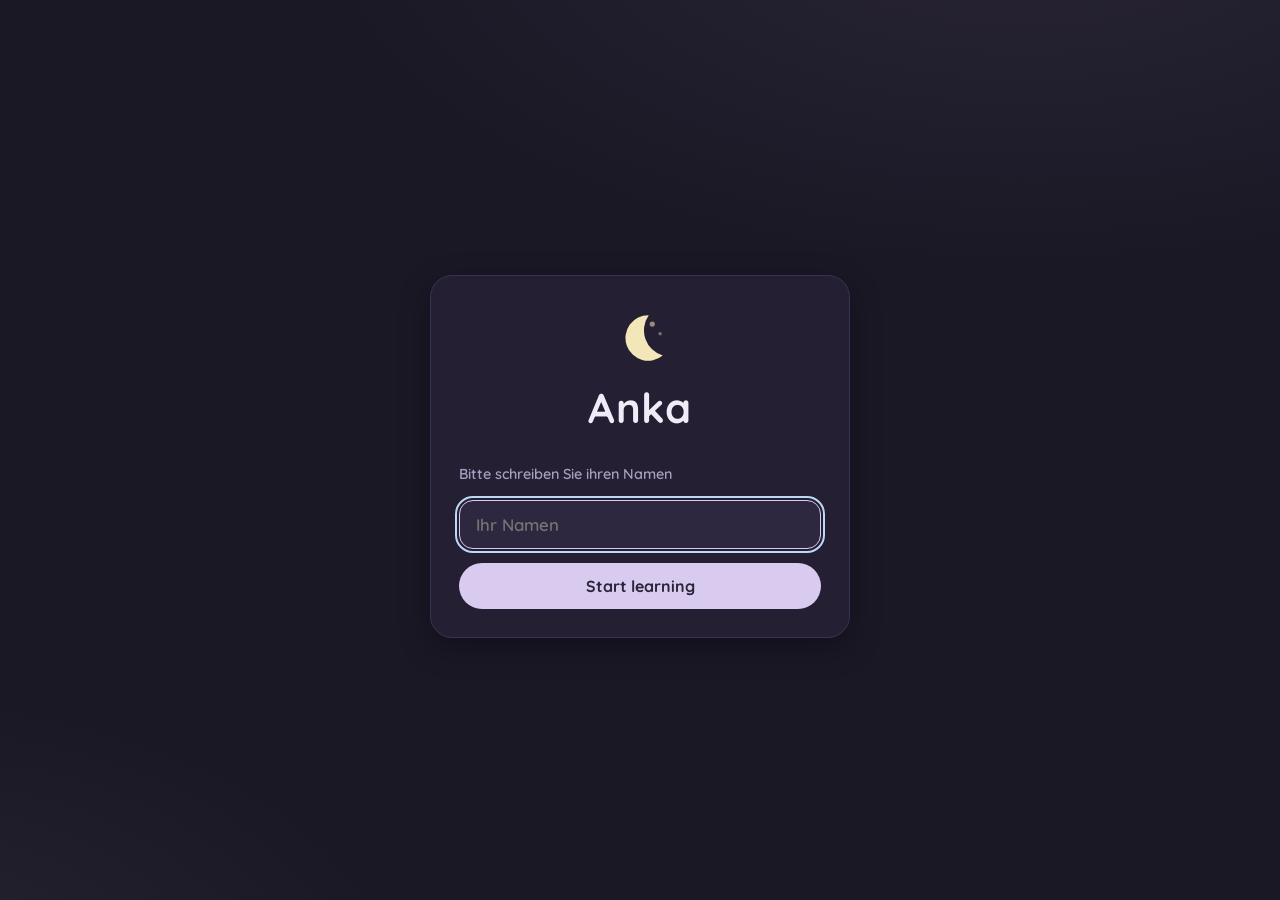
==== index.html @ eaddd863 "MVP1" ====
<!DOCTYPE html>
<html lang="en">
<head>
  <meta charset="UTF-8">
  <meta name="viewport" content="width=device-width, initial-scale=1.0, viewport-fit=cover">
  <meta name="theme-color" content="#1b1826">
  <title>Anka · Vokabeln</title>
  <link rel="preconnect" href="https://fonts.googleapis.com">
  <link rel="preconnect" href="https://fonts.gstatic.com" crossorigin>
  <link href="https://fonts.googleapis.com/css2?family=Quicksand:wght@400;500;600;700&display=swap" rel="stylesheet">
  <link rel="stylesheet" href="css/style.css">
</head>
<body>
  <main id="app" class="app"></main>

  <!-- Data first, then logic modules, then screens, then the bootstrap. -->
  <script src="js/vocab-data.js"></script>
  <script src="js/fsrs.js"></script>
  <script src="js/storage.js"></script>
  <script src="js/data.js"></script>
  <script src="js/screens/name.js"></script>
  <script src="js/screens/overview.js"></script>
  <script src="js/screens/practice.js"></script>
  <script src="js/main.js"></script>
</body>
</html>
---- css/style.css ----
/* =========================================================================
 * Anka — dark pastel "nursery" theme.
 *
 * Sections:
 *   1. Design tokens (colors, radii, shadows)
 *   2. Base / reset
 *   3. Layout primitives (screens, panels)
 *   4. Typography
 *   5. Buttons & chips
 *   6. Stat tiles
 *   7. Overview screen
 *   8. Practice screen (flashcard flip, rating bar, progress)
 *   9. Name & summary screens
 *  10. Responsive tweaks & accessibility
 * ========================================================================= */

/* ----- 1. Design tokens --------------------------------------------------- */
:root {
  /* Surfaces: deep plum-charcoal, layered softly */
  --bg:        #1b1826;
  --surface:   #241f33;
  --surface-2: #2d2740;
  --line:      #3a3350;

  /* Text */
  --ink:       #f0ebf7;
  --ink-dim:   #a89ec0;

  /* Pastel accents (nursery palette) */
  --rose:  #f3c1d4;
  --peach: #f4d3b3;
  --butter:#f3e6b8;
  --mint:  #bce6cf;
  --sky:   #bcd8f2;
  --lilac: #d9cbef;

  /* Dark text used *on* pastel fills */
  --on-pastel: #2c2438;

  --radius: 22px;
  --radius-small: 14px;
  --shadow: 0 10px 30px rgba(0, 0, 0, 0.35);

  --font: 'Quicksand', 'Segoe UI', system-ui, -apple-system, sans-serif;
}

/* ----- 2. Base / reset ----------------------------------------------------- */
*, *::before, *::after { box-sizing: border-box; }

html, body {
  margin: 0;
  padding: 0;
  min-height: 100%;
}

body {
  background:
    radial-gradient(1200px 600px at 80% -10%, rgba(217, 203, 239, 0.07), transparent 60%),
    radial-gradient(900px 500px at -10% 110%, rgba(188, 230, 207, 0.06), transparent 60%),
    var(--bg);
  color: var(--ink);
  font-family: var(--font);
  font-weight: 500;
  line-height: 1.5;
  -webkit-font-smoothing: antialiased;
  -webkit-tap-highlight-color: transparent;
}

button { font-family: inherit; }

/* ----- 3. Layout primitives ------------------------------------------------- */
.app {
  max-width: 680px;
  margin: 0 auto;
  padding: 0 16px;
}

.screen {
  min-height: 100dvh;
  display: flex;
  flex-direction: column;
  padding: max(20px, env(safe-area-inset-top)) 4px 28px;
  gap: 18px;
}

.screen-center {
  justify-content: center;
  align-items: center;
}

.panel {
  background: var(--surface);
  border: 1px solid var(--line);
  border-radius: var(--radius);
  box-shadow: var(--shadow);
}

/* ----- 4. Typography --------------------------------------------------------- */
.title {
  margin: 0;
  font-size: clamp(2rem, 7vw, 2.6rem);
  font-weight: 700;
  letter-spacing: 0.01em;
}

.subtitle {
  margin: 4px 0 0;
  color: var(--ink-dim);
  font-size: 0.95rem;
}

.greeting {
  margin: 0;
  font-size: clamp(1.5rem, 5.5vw, 2rem);
  font-weight: 700;
}

.accent { color: var(--lilac); }

.hint {
  margin: 10px 4px 0;
  color: var(--ink-dim);
  font-size: 0.88rem;
  text-align: center;
}

.moon {
  width: 56px;
  height: 56px;
  color: var(--butter);
  margin: 0 auto 10px;
  display: block;
}

.moon-small {
  width: 34px;
  height: 34px;
  margin: 0;
  flex-shrink: 0;
  opacity: 0.9;
}

/* ----- 5. Buttons & chips ------------------------------------------------------ */
.btn {
  border: 1px solid transparent;
  border-radius: 999px;
  padding: 12px 22px;
  font-size: 1rem;
  font-weight: 700;
  cursor: pointer;
  transition: transform 0.12s ease, filter 0.12s ease, background 0.12s ease;
  touch-action: manipulation;
  user-select: none;
}

.btn:active { transform: scale(0.97); }

.btn:disabled {
  opacity: 0.45;
  cursor: default;
  transform: none;
}

.btn-primary {
  background: var(--lilac);
  color: var(--on-pastel);
}

.btn-primary:hover:not(:disabled) { filter: brightness(1.07); }

.btn-ghost {
  background: transparent;
  border-color: var(--line);
  color: var(--ink-dim);
}

.btn-ghost:hover { color: var(--ink); border-color: var(--ink-dim); }

.btn-block { width: 100%; }

.btn-big {
  padding: 17px 22px;
  font-size: 1.12rem;
}

.btn-small { padding: 8px 14px; font-size: 0.9rem; }

/* Toggle chips (chapter filter) */
.chip {
  border: 1.5px solid var(--line);
  background: transparent;
  color: var(--ink-dim);
  border-radius: 999px;
  padding: 9px 18px;
  font-size: 0.95rem;
  font-weight: 600;
  cursor: pointer;
  transition: all 0.15s ease;
  touch-action: manipulation;
}

.chip-active {
  background: var(--lilac);
  border-color: var(--lilac);
  color: var(--on-pastel);
}

/* Static chips on flashcards (type / chapter / gender) */
.chips {
  display: flex;
  gap: 8px;
  flex-wrap: wrap;
  justify-content: center;
}

.chip-static {
  font-size: 0.75rem;
  font-weight: 700;
  letter-spacing: 0.04em;
  text-transform: uppercase;
  padding: 4px 12px;
  border-radius: 999px;
  background: var(--surface-2);
  color: var(--ink-dim);
}

.chip-gender-der { background: rgba(188, 216, 242, 0.18); color: var(--sky); }
.chip-gender-die { background: rgba(243, 193, 212, 0.16); color: var(--rose); }
.chip-gender-das { background: rgba(188, 230, 207, 0.16); color: var(--mint); }
.chip-gender-mix { background: rgba(217, 203, 239, 0.18); color: var(--lilac); }

/* ----- 6. Stat tiles ----------------------------------------------------------- */
.tiles {
  display: grid;
  grid-template-columns: repeat(4, 1fr);
  gap: 10px;
}

.tile {
  background: var(--surface);
  border: 1px solid var(--line);
  border-radius: var(--radius-small);
  padding: 14px 8px 12px;
  text-align: center;
}

.tile-value {
  font-size: 1.45rem;
  font-weight: 700;
}

.tile-label {
  font-size: 0.72rem;
  letter-spacing: 0.06em;
  text-transform: uppercase;
  color: var(--ink-dim);
  margin-top: 2px;
}

.tile-rose  .tile-value { color: var(--rose); }
.tile-peach .tile-value { color: var(--peach); }
.tile-mint  .tile-value { color: var(--mint); }
.tile-sky   .tile-value { color: var(--sky); }

/* ----- 7. Overview screen -------------------------------------------------------- */
.screen-overview { position: relative; }

/* Keep real content above the decorative stars */
.screen-overview > *:not(.stars) { position: relative; z-index: 1; }

/* Tiny floating stars (decorative, CSS-only animation) */
.stars {
  position: absolute;
  inset: 0;
  overflow: hidden;
  pointer-events: none;
  z-index: 0;
}

.star {
  position: absolute;
  animation: star-drift var(--drift, 10s) ease-in-out var(--delay, 0s) infinite alternate;
}

.star::before {
  content: '';
  display: block;
  width: 100%;
  height: 100%;
  background: var(--star-color, var(--butter));
  /* soft 4-point sparkle */
  clip-path: polygon(50% 0, 62% 38%, 100% 50%, 62% 62%, 50% 100%, 38% 62%, 0 50%, 38% 38%);
  opacity: 0.3;
  animation: star-twinkle var(--twinkle, 4s) ease-in-out var(--delay, 0s) infinite;
}

@keyframes star-drift {
  from { transform: translate(0, 0); }
  to   { transform: translate(7px, -24px); }
}

@keyframes star-twinkle {
  0%, 100% { opacity: 0.12; transform: scale(0.7) rotate(0deg); }
  50%      { opacity: 0.55; transform: scale(1) rotate(25deg); }
}

.topbar {
  display: flex;
  justify-content: space-between;
  align-items: flex-start;
  gap: 12px;
  padding: 6px 4px 0;
}

/* Collapsible tag filter */
.tags-field {
  background: var(--surface);
  border: 1px solid var(--line);
  border-radius: var(--radius-small);
  overflow: hidden;
}

.tags-toggle {
  display: flex;
  align-items: center;
  gap: 10px;
  width: 100%;
  padding: 13px 18px;
  cursor: pointer;
  list-style: none; /* hide default disclosure triangle */
  user-select: none;
  font-weight: 700;
}

.tags-toggle::-webkit-details-marker { display: none; }

.tags-toggle:hover .tags-title { color: var(--ink); }

.tags-title { color: var(--ink); }

.tags-summary {
  margin-left: auto;
  font-size: 0.82rem;
  font-weight: 600;
  color: var(--ink-dim);
}

.tags-chevron {
  width: 16px;
  height: 16px;
  color: var(--ink-dim);
  transition: transform 0.2s ease;
  flex-shrink: 0;
}

.tags-field[open] .tags-chevron { transform: rotate(180deg); }

.tags-body {
  padding: 4px 18px 16px;
  display: flex;
  flex-direction: column;
  gap: 12px;
}

.tag-group-label {
  display: block;
  font-size: 0.72rem;
  font-weight: 700;
  letter-spacing: 0.07em;
  text-transform: uppercase;
  color: var(--ink-dim);
  margin-bottom: 7px;
}

.tag-chips {
  display: flex;
  gap: 8px;
  flex-wrap: wrap;
}

.practice-cta { margin-top: 4px; }

.save-row {
  display: flex;
  gap: 10px;
  justify-content: center;
  margin-top: auto;
  padding-top: 12px;
}

/* ----- 8. Practice screen ---------------------------------------------------------- */
.screen-practice { gap: 14px; }

.practice-top {
  display: flex;
  align-items: center;
  gap: 12px;
}

.progress-wrap {
  flex: 1;
  height: 8px;
  background: var(--surface-2);
  border-radius: 999px;
  overflow: hidden;
}

.progress-fill {
  height: 100%;
  width: 0;
  background: linear-gradient(90deg, var(--lilac), var(--sky));
  border-radius: 999px;
  transition: width 0.3s ease;
}

.progress-text {
  font-size: 0.85rem;
  color: var(--ink-dim);
  min-width: 44px;
  text-align: right;
  font-variant-numeric: tabular-nums;
}

/* Flashcard */
.card-stage {
  flex: 1;
  min-height: 340px;
  perspective: 1400px;
  position: relative;
}

.card-inner {
  position: absolute;
  inset: 0;
  transform-style: preserve-3d;
  transition: transform 0.5s cubic-bezier(0.35, 0.15, 0.2, 1);
  cursor: pointer;
  outline: none;
}

.card-inner.flipped { transform: rotateY(180deg); }

/* Used when switching cards: snap to the front instantly so the back face
   (already holding the next card's answer) is never animated into view. */
.card-inner.no-flip { transition: none; }

.card-face {
  position: absolute;
  inset: 0;
  backface-visibility: hidden;
  -webkit-backface-visibility: hidden;
  display: flex;
  flex-direction: column;
  align-items: center;
  justify-content: center;
  gap: 16px;
  padding: 26px 22px;
  overflow-y: auto;
  text-align: center;
}

.card-back { transform: rotateY(180deg); }

.card-word {
  font-size: clamp(1.35rem, 5vw, 1.9rem);
  font-weight: 700;
  line-height: 1.3;
}

.card-back .card-word { color: var(--lilac); }

.card-hint {
  color: var(--ink-dim);
  font-size: 0.85rem;
  letter-spacing: 0.08em;
  text-transform: uppercase;
  opacity: 0.7;
}

.card-notes {
  color: var(--butter);
  font-size: 0.9rem;
  background: rgba(243, 230, 184, 0.08);
  border-radius: var(--radius-small);
  padding: 8px 14px;
}

.verb-forms {
  display: flex;
  flex-direction: column;
  gap: 3px;
  font-size: 0.95rem;
  color: var(--ink);
  background: var(--surface-2);
  border-radius: var(--radius-small);
  padding: 10px 16px;
}

.verb-forms b { color: var(--ink-dim); font-weight: 600; margin-right: 4px; }

.card-example {
  border-top: 1px dashed var(--line);
  padding-top: 14px;
  max-width: 480px;
}

.example-de { margin: 0; font-size: 1rem; font-style: italic; }
.example-en { margin: 6px 0 0; font-size: 0.88rem; color: var(--ink-dim); }

/* Rating bar */
.rating-bar {
  display: grid;
  grid-template-columns: repeat(4, 1fr);
  gap: 10px;
  opacity: 0.35;
  pointer-events: none;
  transition: opacity 0.25s ease;
}

.rating-bar.enabled {
  opacity: 1;
  pointer-events: auto;
}

.rating-btn {
  position: relative;
  border: none;
  border-radius: var(--radius-small);
  padding: 12px 6px 10px;
  cursor: pointer;
  display: flex;
  flex-direction: column;
  align-items: center;
  gap: 2px;
  color: var(--on-pastel);
  transition: transform 0.12s ease, filter 0.12s ease;
  touch-action: manipulation;
}

.rating-key {
  position: absolute;
  top: 5px;
  right: 9px;
  font-family: inherit;
  font-size: 0.68rem;
  font-weight: 700;
  opacity: 0.55;
}

.rating-btn:active { transform: scale(0.95); }
.rating-btn:hover { filter: brightness(1.06); }

.rating-rose  { background: var(--rose); }
.rating-peach { background: var(--peach); }
.rating-mint  { background: var(--mint); }
.rating-sky   { background: var(--sky); }

.rating-label { font-weight: 700; font-size: 1rem; }

.rating-interval {
  font-size: 0.75rem;
  font-weight: 600;
  opacity: 0.75;
  font-variant-numeric: tabular-nums;
}

/* ----- 9. Name & summary screens ------------------------------------------------- */
.welcome-panel,
.summary-panel {
  width: 100%;
  max-width: 420px;
  padding: 34px 28px 28px;
  text-align: center;
}

.name-form {
  margin-top: 26px;
  display: flex;
  flex-direction: column;
  gap: 14px;
  text-align: left;
}

.field-label {
  font-size: 0.9rem;
  font-weight: 600;
  color: var(--ink-dim);
}

.text-input {
  background: var(--surface-2);
  border: 1.5px solid var(--line);
  border-radius: var(--radius-small);
  color: var(--ink);
  font-family: inherit;
  font-size: 1.05rem;
  font-weight: 600;
  padding: 13px 16px;
  outline: none;
  transition: border-color 0.15s ease;
  width: 100%;
}

.text-input:focus { border-color: var(--lilac); }

.text-input.invalid { border-color: var(--rose); }

.summary-panel .tiles {
  grid-template-columns: repeat(3, 1fr);
  margin: 22px 0;
}

/* ----- 10. Responsive & accessibility ---------------------------------------------- */

/* Narrow phones: rating buttons 2x2, tiles 2x2 */
@media (max-width: 420px) {
  .tiles { grid-template-columns: repeat(2, 1fr); }
  .summary-panel .tiles { grid-template-columns: repeat(3, 1fr); }
  .rating-bar { grid-template-columns: repeat(2, 1fr); }
  .rating-btn { padding: 13px 6px 11px; }
}

/* Comfortable desktop width gets a touch more air */
@media (min-width: 720px) {
  .app { padding: 0 24px; }
  .screen { padding-top: 40px; }
}

/* Visible keyboard focus */
.btn:focus-visible,
.chip:focus-visible,
.rating-btn:focus-visible,
.card-inner:focus-visible,
.text-input:focus-visible,
.tags-toggle:focus-visible {
  outline: 2.5px solid var(--sky);
  outline-offset: 2px;
}

/* Respect users who prefer less motion */
@media (prefers-reduced-motion: reduce) {
  *, *::before, *::after {
    transition-duration: 0.01ms !important;
    animation-duration: 0.01ms !important;
  }
}
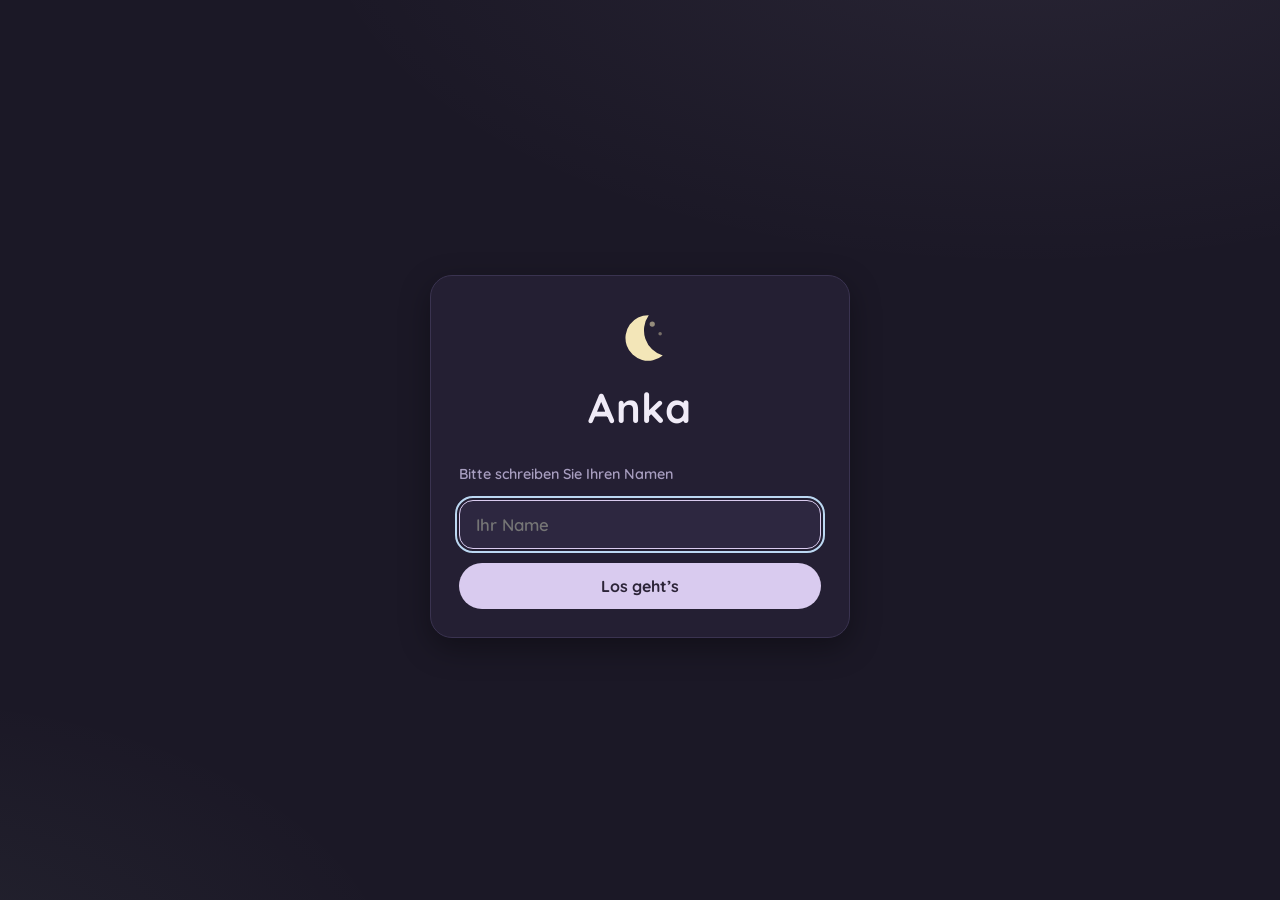
==== commit 3c773875: "Partial German Translation" ====
--- a/index.html
+++ b/index.html
@@ -1,5 +1,5 @@
 <!DOCTYPE html>
-<html lang="en">
+<html lang="de">
 <head>
   <meta charset="UTF-8">
   <meta name="viewport" content="width=device-width, initial-scale=1.0, viewport-fit=cover">
